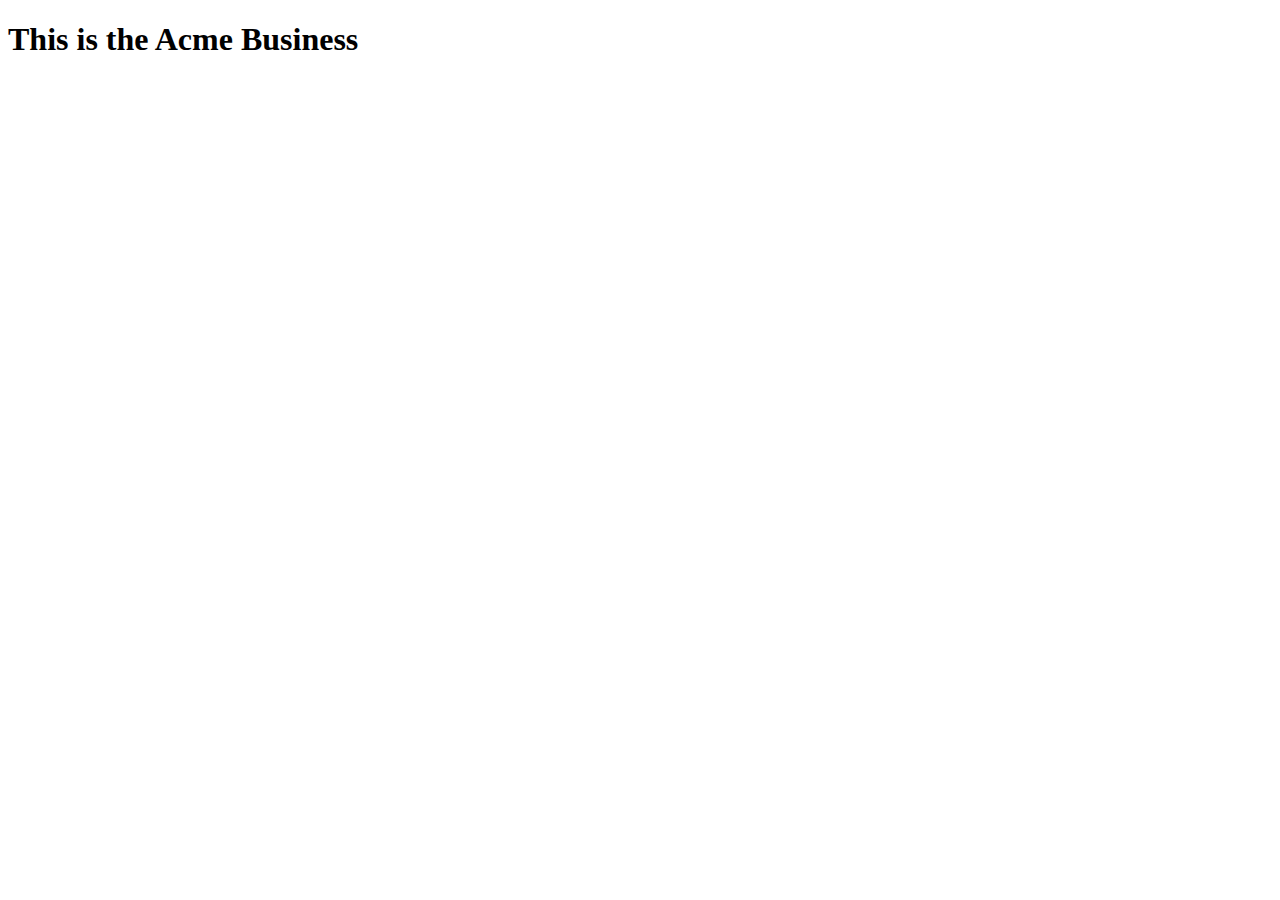
==== ACMEWebsite/index.html @ 0829db7e "Setup" ====
<!DOCTYPE html>
<html lang="en">
<head>
    <meta charset="UTF-8">
    <meta http-equiv="X-UA-Compatible" content="IE=edge">
    <meta name="viewport" content="width=device-width, initial-scale=1.0">
    <link rel="stylesheet" href="./css/styles.css">
    <title>Acme Business</title>
</head>
<body>
    <h1>This is the Acme Business</h1>
</body>
<script src="./javascript/scripts.js"></script>
</html>
---- ACMEWebsite/css/styles.css ----

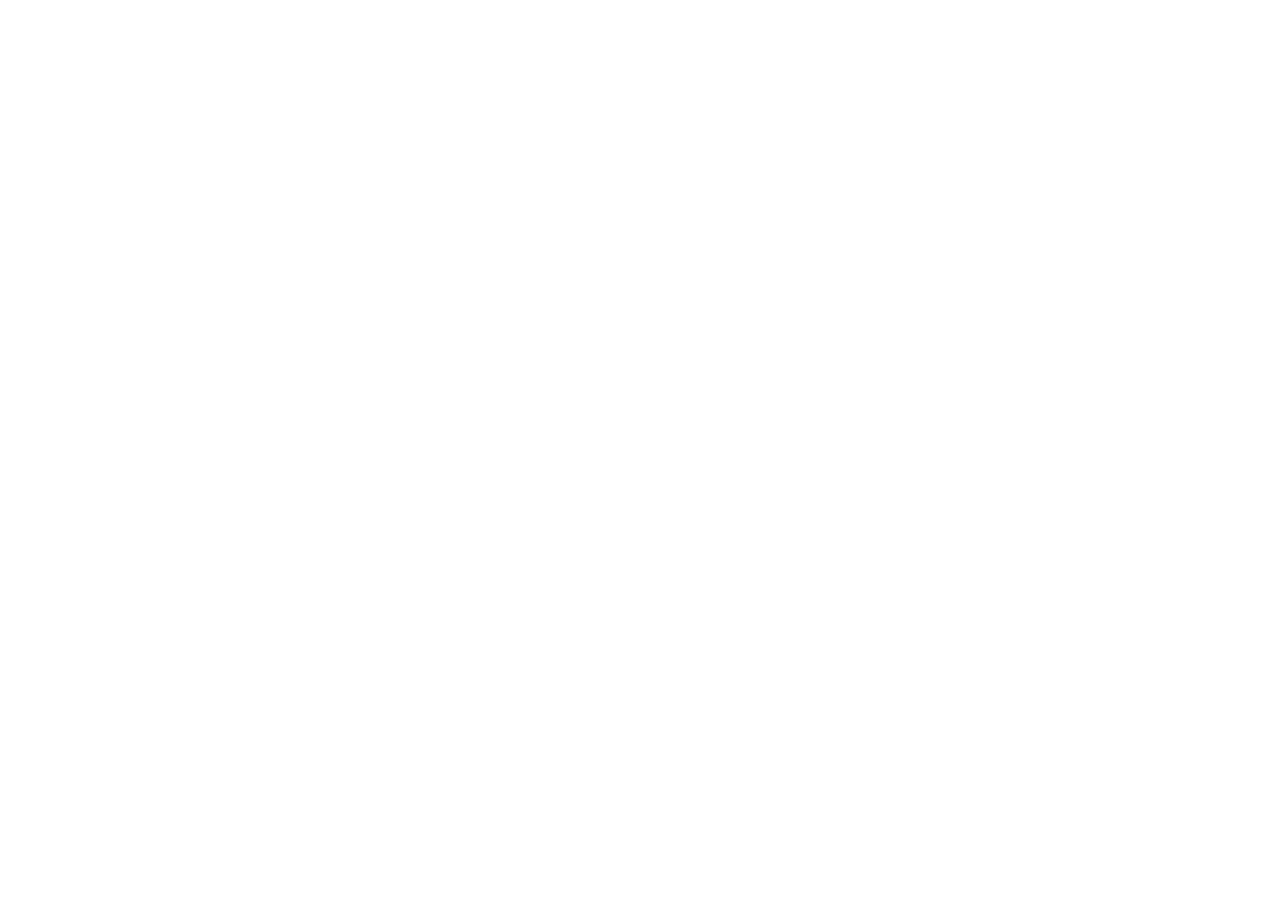
==== commit d5ee2cbe: "Setup for SEO" ====
--- a/ACMEWebsite/index.html
+++ b/ACMEWebsite/index.html
@@ -4,11 +4,19 @@
     <meta charset="UTF-8">
     <meta http-equiv="X-UA-Compatible" content="IE=edge">
     <meta name="viewport" content="width=device-width, initial-scale=1.0">
+    <meta name="description" content="Affordable and Professional Web Design company">
+    <meta name="keywords" content="web design, affordable web design, professional web design">
+    <meta name="author" content="Chaitu Maverick">
     <link rel="stylesheet" href="./css/styles.css">
+    <link rel="stylesheet" href="https://cdnjs.cloudflare.com/ajax/libs/font-awesome/5.15.2/css/all.min.css">
     <title>Acme Business</title>
 </head>
 <body>
-    <h1>This is the Acme Business</h1>
+
+    <!-- NavBar -->
+    <nav>
+
+    </nav>
 </body>
 <script src="./javascript/scripts.js"></script>
 </html>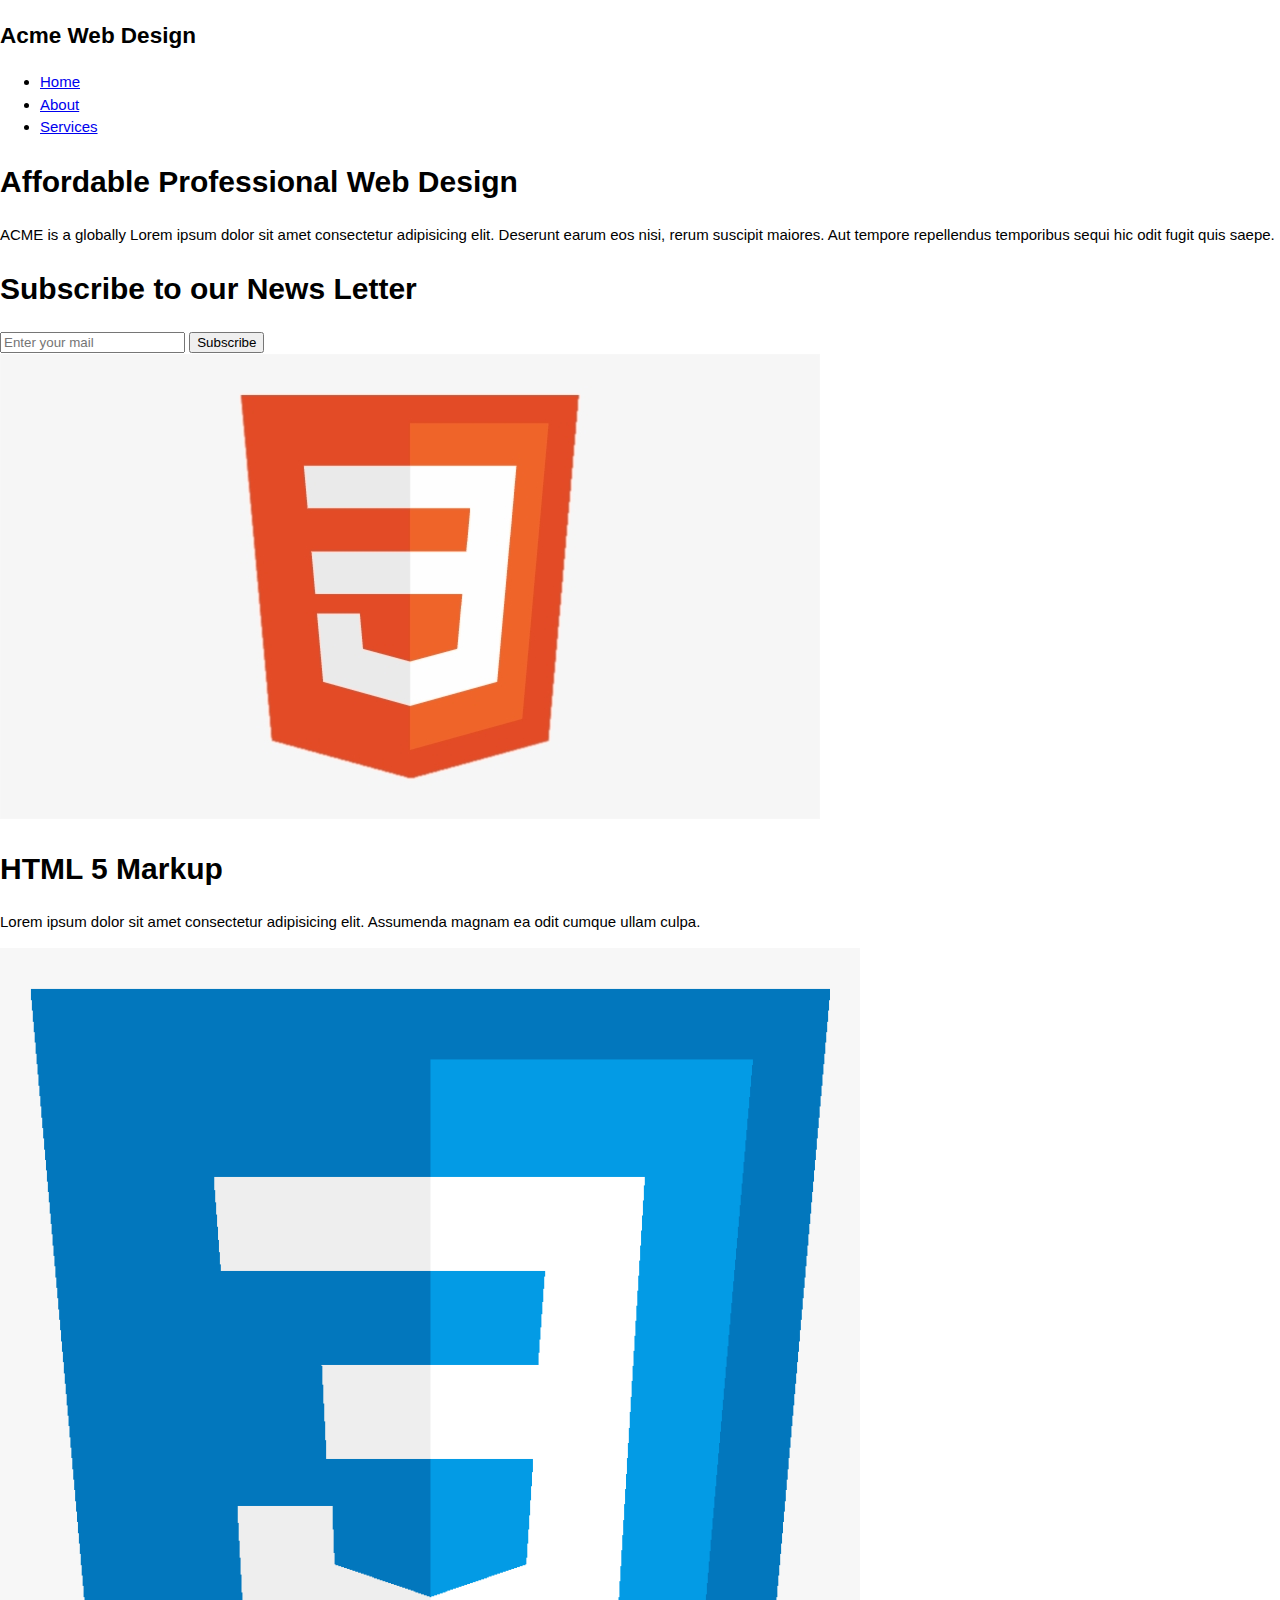
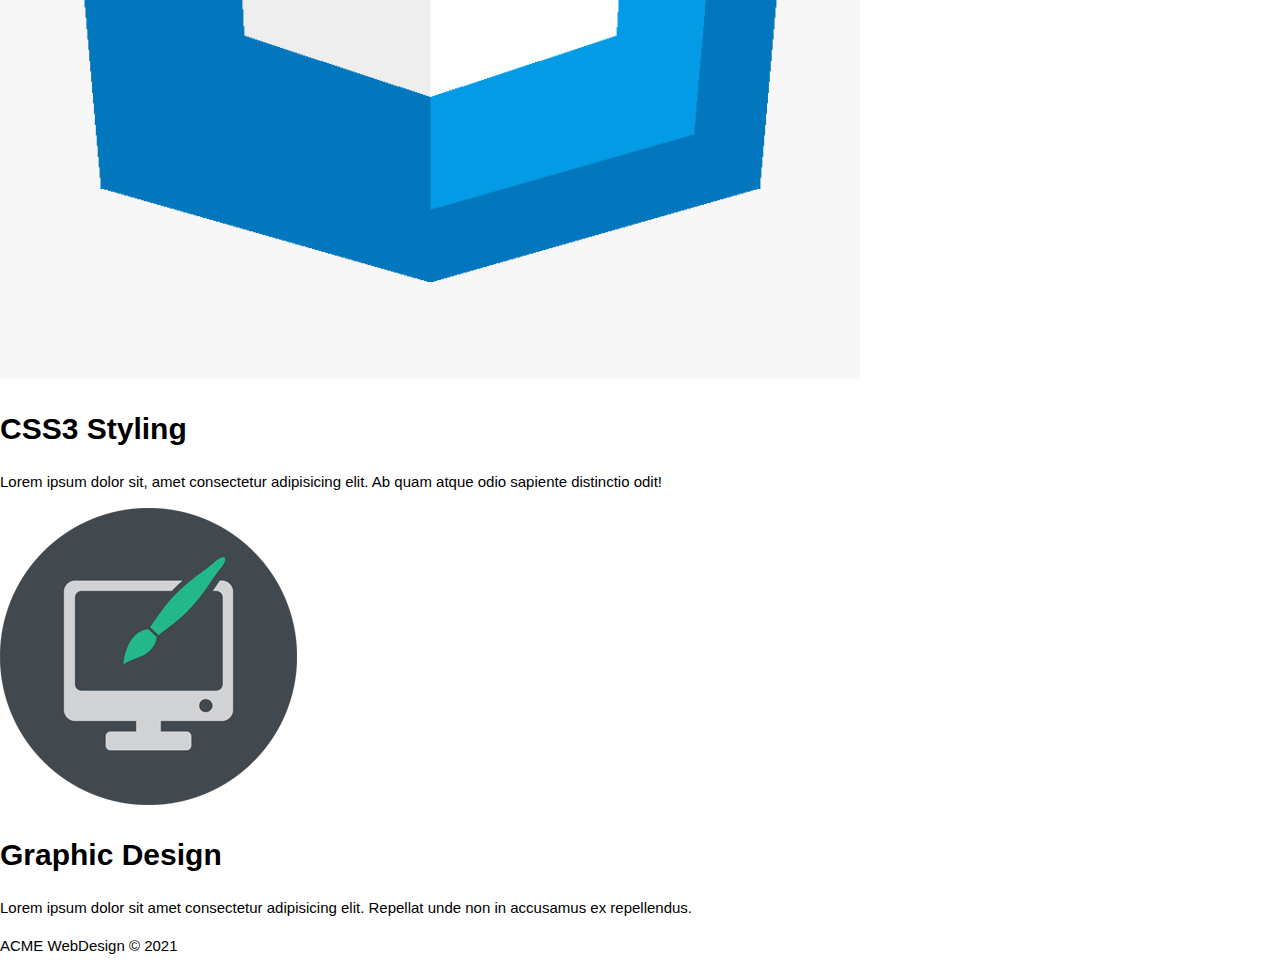
==== commit 3731cf36: "Finished markup" ====
--- a/ACMEWebsite/index.html
+++ b/ACMEWebsite/index.html
@@ -12,11 +12,74 @@
     <title>Acme Business</title>
 </head>
 <body>
+    <!-- Header -->
+    <header>
+        <div class="container">
 
-    <!-- NavBar -->
-    <nav>
+            <div id="branding">
+                <h2>Acme Web Design</h2>
+            </div>
 
-    </nav>
+            <!-- Nav for the menu items -->
+            <nav>
+                <ul>
+                    <li><a href="index.html">Home</a></li>
+                    <li><a href="about.html">About</a></li>
+                    <li><a href="services.html">Services</a></li>
+                </ul>
+            </nav>
+        </div>
+    </header>
+
+    <!-- Showcase -->
+    <section id="showcase">
+        <div class="container">
+            <h1>Affordable Professional Web Design</h1>
+            <p>ACME is a globally Lorem ipsum dolor sit amet consectetur adipisicing elit. Deserunt earum eos nisi, rerum suscipit maiores. Aut tempore repellendus temporibus sequi hic odit fugit quis saepe.</p>
+        </div>
+    </section>
+
+    <!-- News Letter -->
+    <section id="newsletter">
+        <div class="container">
+            <h1>Subscribe to our News Letter</h1>
+            <form action="">
+                <input type="email" placeholder="Enter your mail">
+                <button type="submit" class="button1">Subscribe</button>
+            </form>
+        </div>
+    </section>
+
+
+    <!-- Boxes to display the services -->
+    <section id="boxes">
+        <div class="container">
+            
+            <div id="box1" class="box">
+                <img src="./images/html.png" alt="">
+                <h1>HTML 5 Markup</h1>
+                <p>Lorem ipsum dolor sit amet consectetur adipisicing elit. Assumenda magnam ea odit cumque ullam culpa.</p>
+            </div>
+
+            <div id="box2" class="box">
+                <img src="./images/css.png" alt="">
+                <h1>CSS3 Styling</h1>
+                <p>Lorem ipsum dolor sit, amet consectetur adipisicing elit. Ab quam atque odio sapiente distinctio odit!</p>
+            </div>
+
+            <div id="box3" class="box">
+                <img src="./images/graphic.png" alt="">
+                <h1>Graphic Design</h1>
+                <p>Lorem ipsum dolor sit amet consectetur adipisicing elit. Repellat unde non in accusamus ex repellendus.</p>
+            </div>
+
+        </div>
+    </section>
+
+    <!-- Footer -->
+    <footer id="footer">
+        <p>ACME WebDesign &copy; 2021</p>
+    </footer>
 </body>
 <script src="./javascript/scripts.js"></script>
 </html>--- a/ACMEWebsite/css/styles.css
+++ b/ACMEWebsite/css/styles.css
@@ -1 +1,9 @@
+body {
+  font-family: Arial, Helvetica, sans-serif;
+  font-size: 15px;
+  line-height: 1.5;
+  margin: 0;
+  padding: 0;
 
+  /* font: 15px/1.5 Arial, Helvatica */
+}
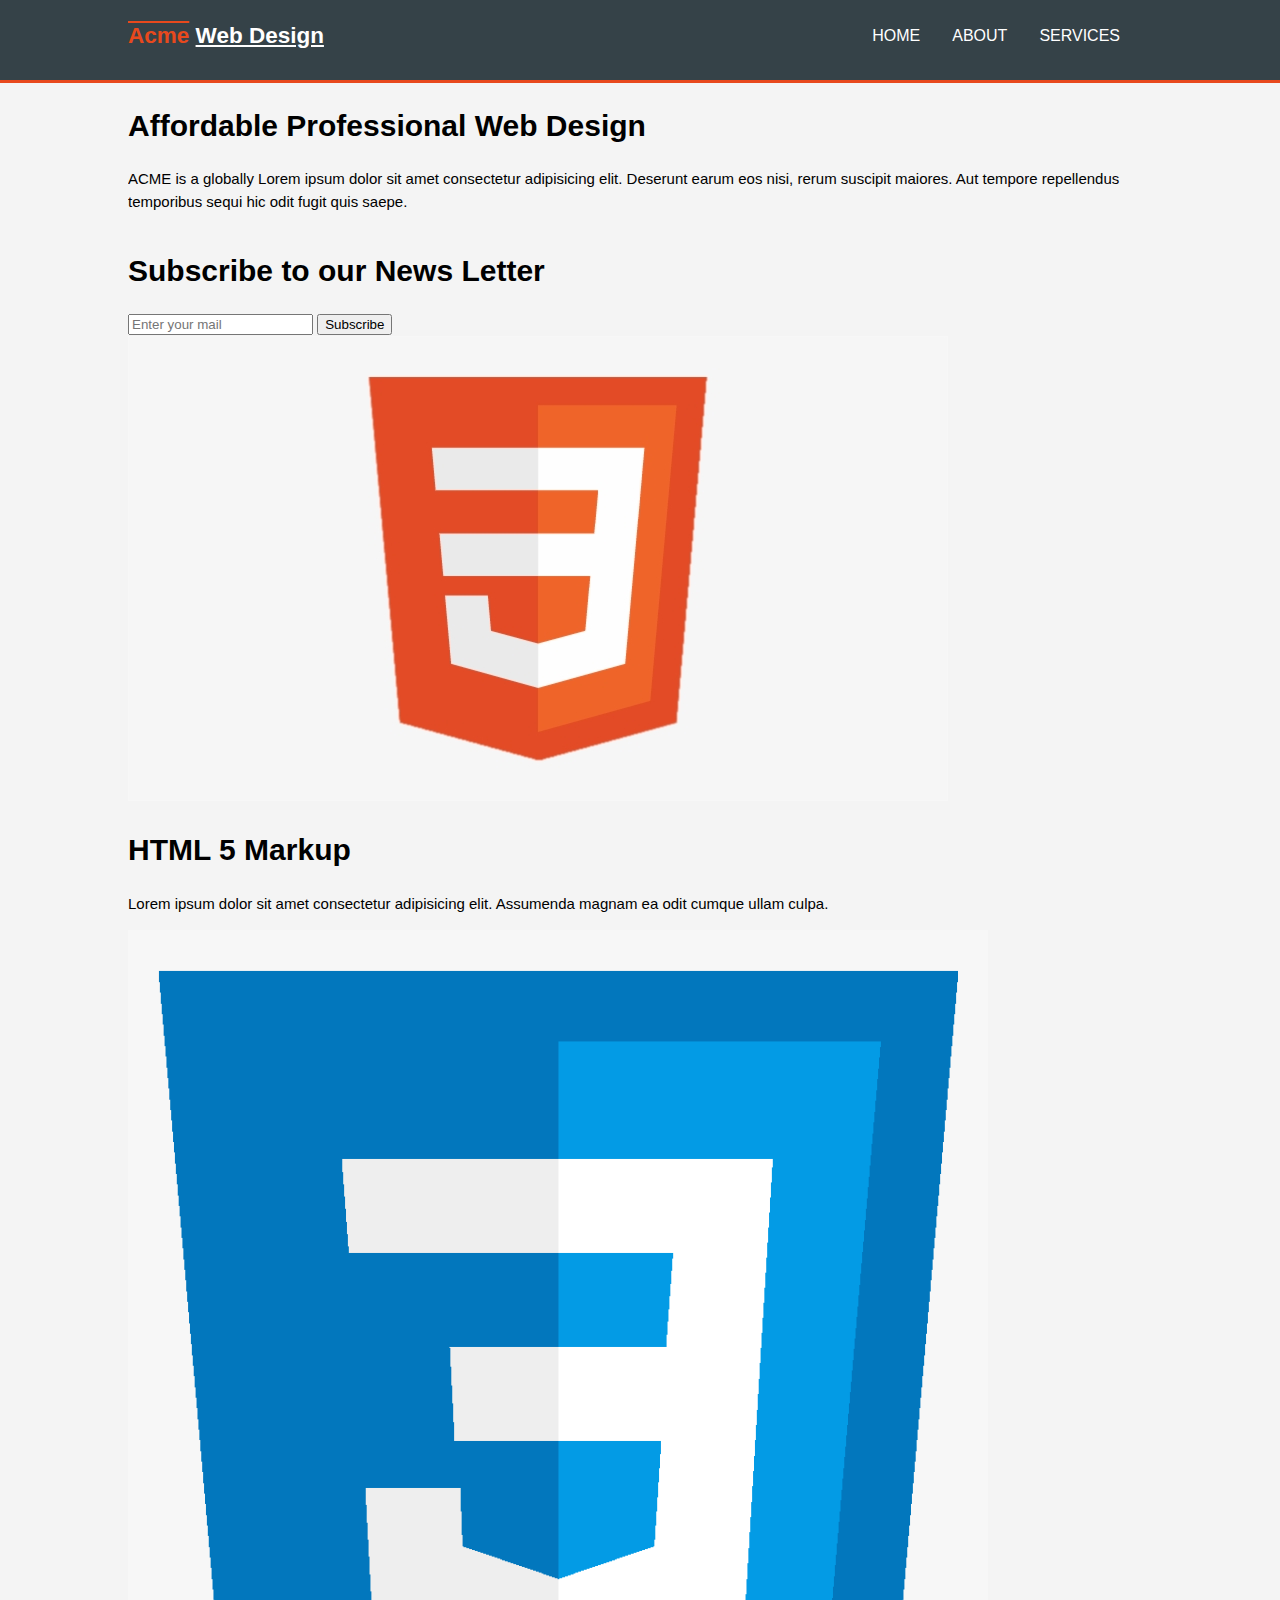
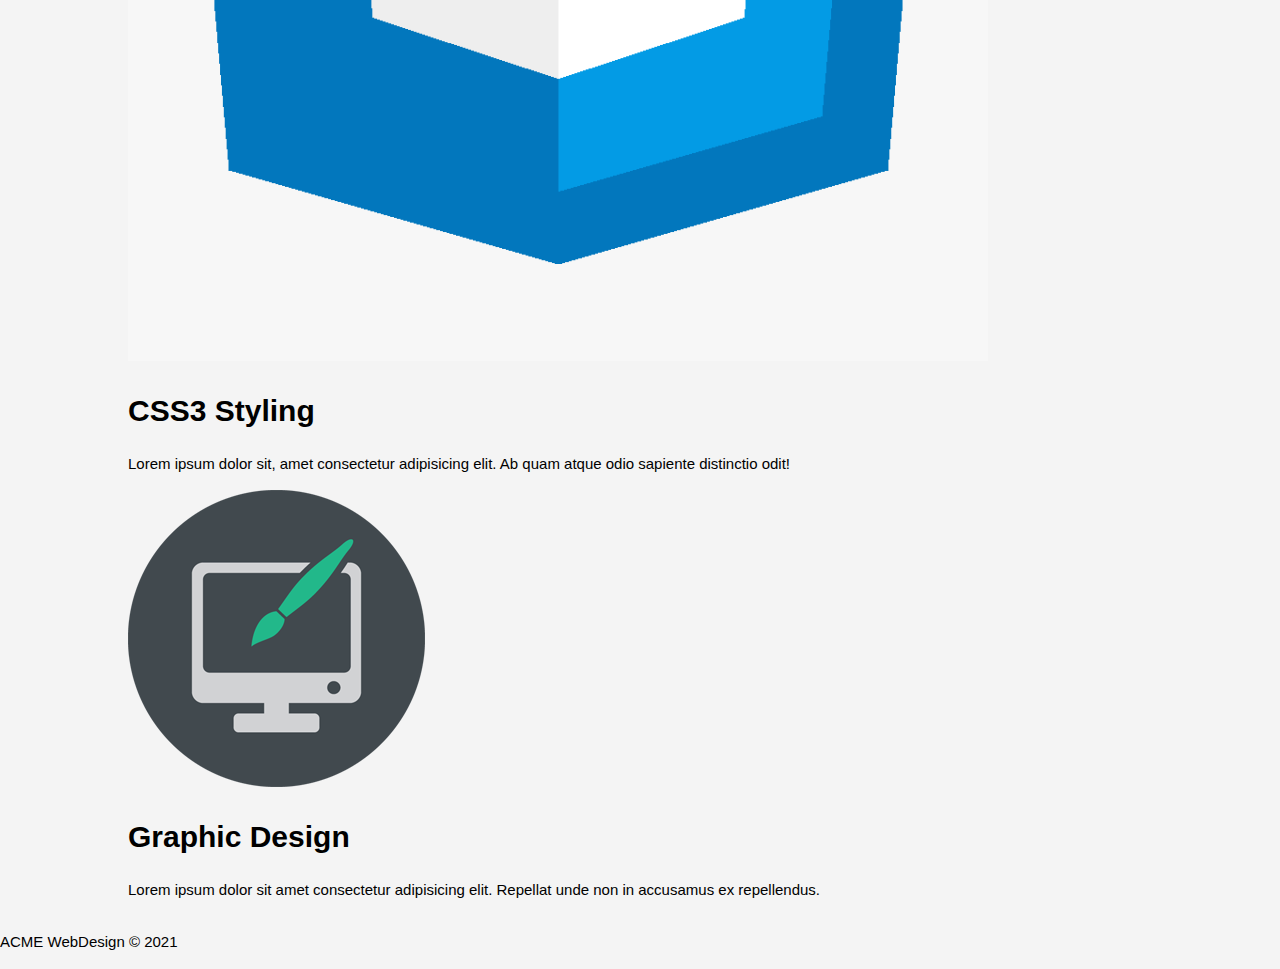
==== commit 9edc8813: "CSS: Header link hover styles" ====
--- a/ACMEWebsite/index.html
+++ b/ACMEWebsite/index.html
@@ -17,7 +17,7 @@
         <div class="container">
 
             <div id="branding">
-                <h2>Acme Web Design</h2>
+                <h2><span class="highlight">Acme</span> <span class="highlight2">Web Design</span></h2>
             </div>
 
             <!-- Nav for the menu items -->
--- a/ACMEWebsite/css/styles.css
+++ b/ACMEWebsite/css/styles.css
@@ -4,6 +4,68 @@
   line-height: 1.5;
   margin: 0;
   padding: 0;
+  background-color: #f4f4f4;
 
   /* font: 15px/1.5 Arial, Helvatica */
 }
+
+/* Global styles */
+.container {
+  width: 80%;
+  margin: 0 auto;
+  overflow: hidden;
+}
+
+/* By default ul will have some margin and padding */
+ul {
+  margin: 0;
+  padding: 0;
+}
+
+header {
+  background: #354248;
+  color: white;
+  min-height: 5rem;
+  border-bottom: 3px solid #e8491d;
+}
+
+header .highlight {
+  color: #e8491d;
+  text-decoration: overline;
+}
+
+header .highlight2 {
+  text-decoration: underline;
+}
+
+header a {
+  color: white;
+  text-decoration: none;
+  text-transform: uppercase;
+  font-size: 1rem;
+}
+
+header a:hover {
+  color: #cccccc;
+  font-weight: bold;
+}
+
+header .container {
+  display: flex;
+  align-items: center;
+  justify-content: center;
+  text-align: center;
+}
+
+header nav {
+  margin-left: auto;
+}
+
+header ul {
+  list-style: none;
+  display: flex;
+}
+
+header li {
+  margin-right: 2rem;
+}
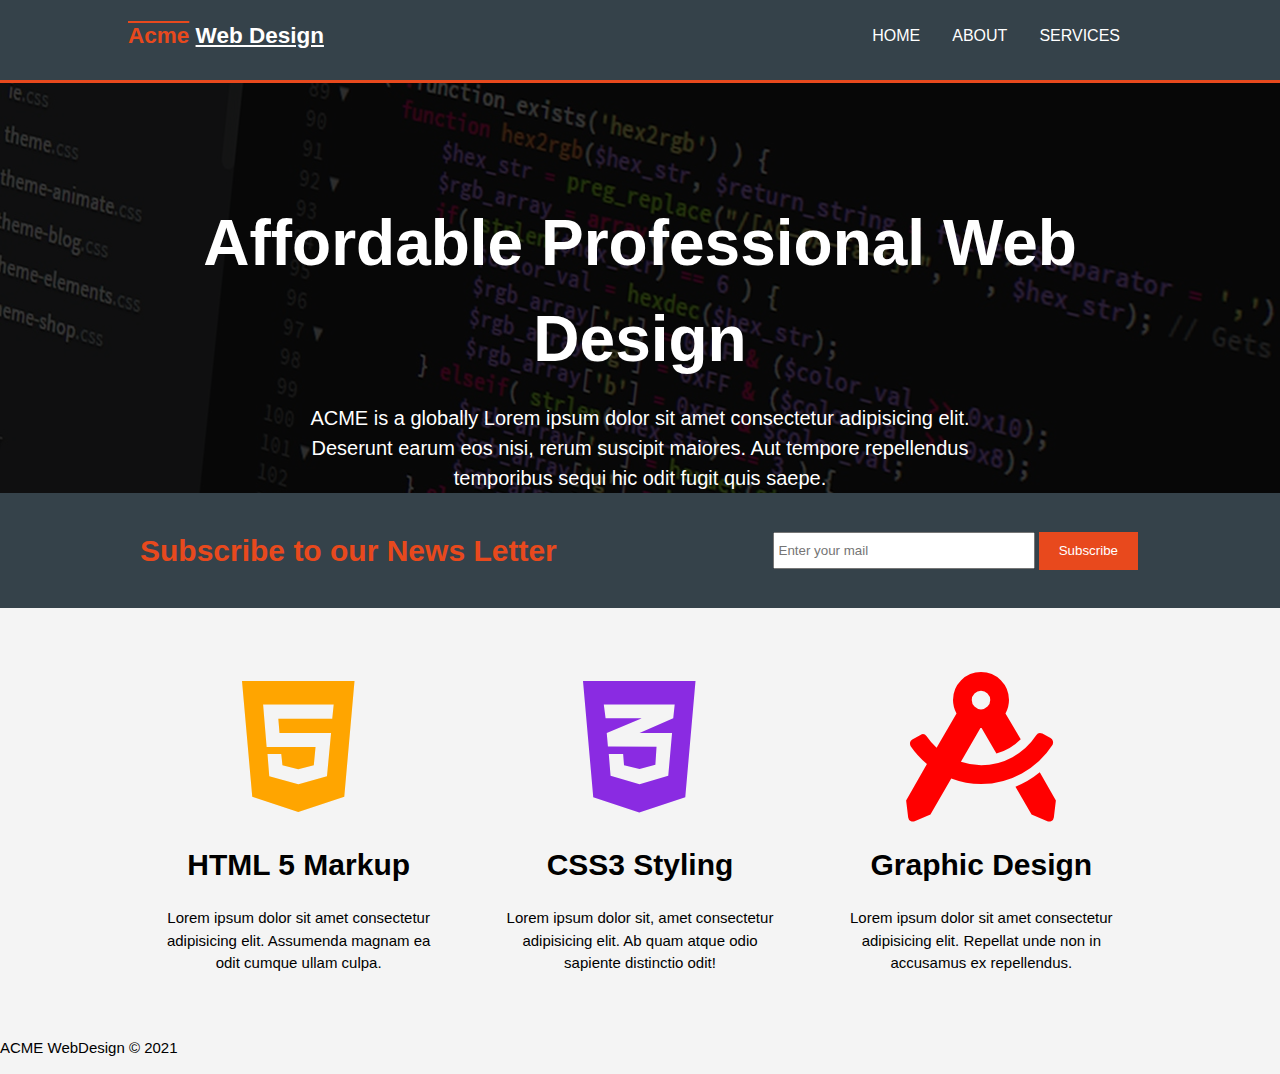
==== commit e5538537: "CSS: Boxes styles" ====
--- a/ACMEWebsite/index.html
+++ b/ACMEWebsite/index.html
@@ -56,19 +56,19 @@
         <div class="container">
             
             <div id="box1" class="box">
-                <img src="./images/html.png" alt="">
+                <i class="fab fa-html5 fa-10x hcolor"></i>
                 <h1>HTML 5 Markup</h1>
                 <p>Lorem ipsum dolor sit amet consectetur adipisicing elit. Assumenda magnam ea odit cumque ullam culpa.</p>
             </div>
 
             <div id="box2" class="box">
-                <img src="./images/css.png" alt="">
+                <i class="fab fa-css3-alt fa-10x ccolor"></i>
                 <h1>CSS3 Styling</h1>
                 <p>Lorem ipsum dolor sit, amet consectetur adipisicing elit. Ab quam atque odio sapiente distinctio odit!</p>
             </div>
 
             <div id="box3" class="box">
-                <img src="./images/graphic.png" alt="">
+                <i class="fas fa-drafting-compass fa-10x gcolor"></i>
                 <h1>Graphic Design</h1>
                 <p>Lorem ipsum dolor sit amet consectetur adipisicing elit. Repellat unde non in accusamus ex repellendus.</p>
             </div>
--- a/ACMEWebsite/css/styles.css
+++ b/ACMEWebsite/css/styles.css
@@ -22,8 +22,18 @@
   padding: 0;
 }
 
+.button1 {
+  background: #e8491d;
+  color: white;
+  border: none;
+  height: 38px;
+  padding: 0 20px;
+  margin-right: 2px;
+}
+
+/* Header */
 header {
-  background: #354248;
+  background: #35424a;
   color: white;
   min-height: 5rem;
   border-bottom: 3px solid #e8491d;
@@ -46,8 +56,10 @@
 }
 
 header a:hover {
-  color: #cccccc;
-  font-weight: bold;
+  color: red;
+  /* font-weight: bold; */
+  padding-bottom: 2px;
+  border-bottom: 2px solid red;
 }
 
 header .container {
@@ -69,3 +81,90 @@
 header li {
   margin-right: 2rem;
 }
+
+/* Showcase */
+#showcase {
+  min-height: 400px;
+  background: url("../images/codefinal.jpg") no-repeat 0 -350px;
+  text-align: center;
+  color: white;
+  position: relative;
+}
+
+/* To bring the H1 and P to upside */
+#showcase .container > * {
+  position: relative;
+  z-index: 2;
+}
+
+/* Adding the overlays for the showcase */
+/* https://www.youtube.com/watch?v=eIngNHvWQwk */
+#showcase::after {
+  content: "";
+  position: absolute;
+  left: 0;
+  top: 0;
+  background: rgba(0, 0, 0, 0.79);
+  width: 100%;
+  height: 100%;
+}
+
+#showcase h1 {
+  margin-top: 7rem;
+  margin-bottom: 1rem;
+  font-size: 4rem;
+}
+
+#showcase p {
+  font-size: 20px;
+  width: 70%;
+  margin: auto;
+}
+
+/* News Letter */
+#newsletter {
+  background: #35424a;
+  color: #e8491d;
+  padding: 15px;
+}
+
+#newsletter .container {
+  display: flex;
+  align-items: center;
+}
+
+#newsletter form {
+  margin-left: auto;
+}
+
+#newsletter input[type="email"] {
+  padding: 4px;
+  width: 250px;
+  height: 25px;
+}
+
+/* Boxes */
+#boxes {
+  margin-top: 2rem;
+}
+#boxes .box {
+  width: 33%;
+  margin: 2rem;
+  text-align: center;
+}
+
+#boxes .container {
+  display: flex;
+}
+
+.hcolor {
+  color: orange;
+}
+
+.ccolor {
+  color: blueviolet;
+}
+
+.gcolor {
+  color: red;
+}
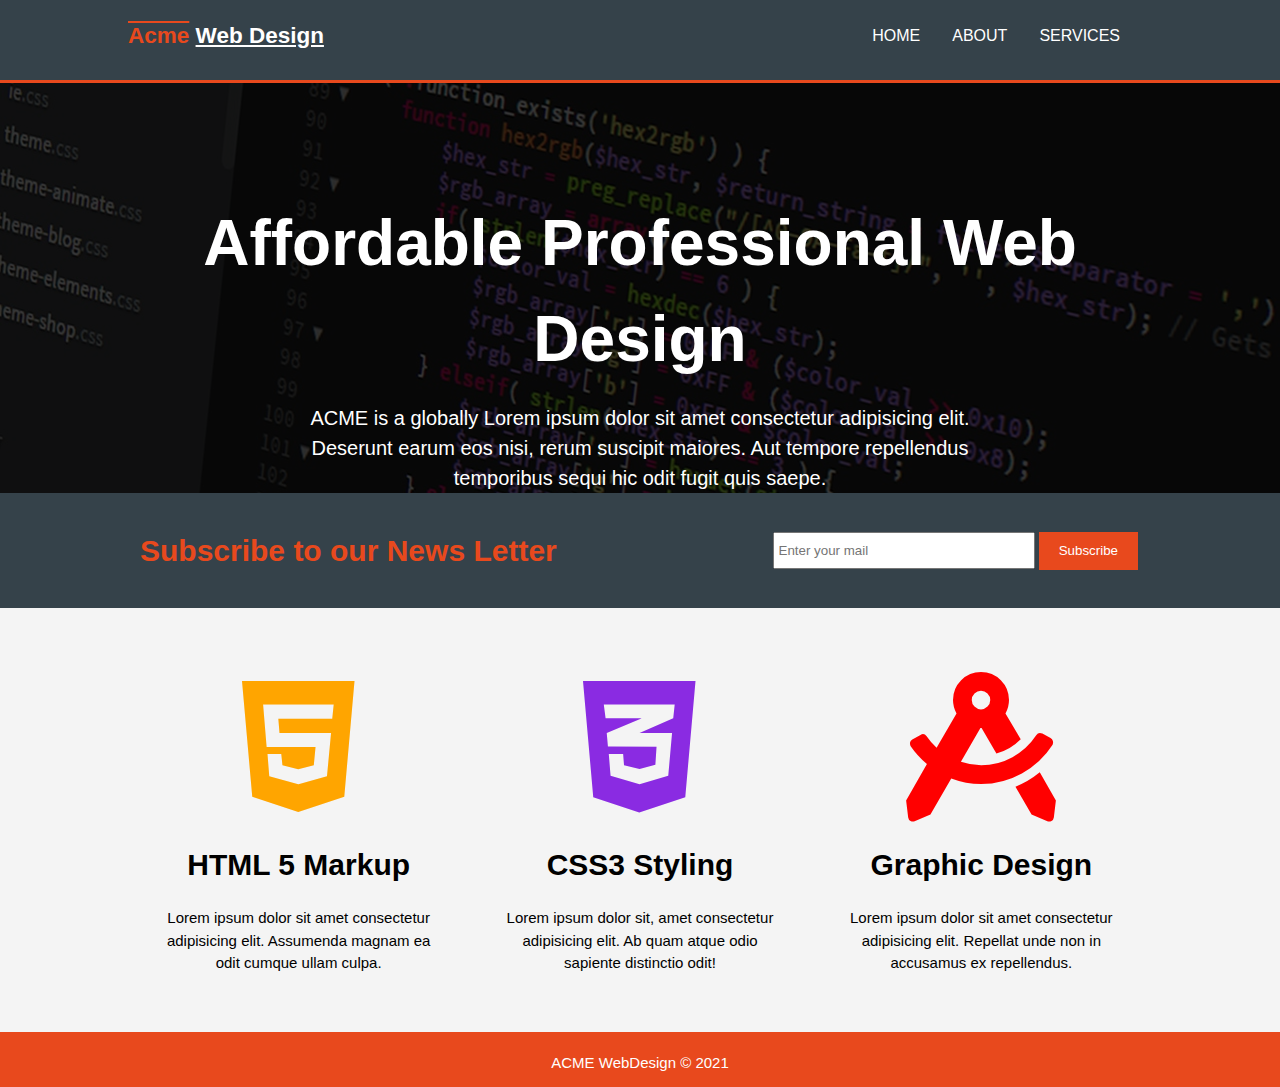
==== commit 0a752235: "CSS: About page" ====
--- a/ACMEWebsite/index.html
+++ b/ACMEWebsite/index.html
@@ -9,7 +9,7 @@
     <meta name="author" content="Chaitu Maverick">
     <link rel="stylesheet" href="./css/styles.css">
     <link rel="stylesheet" href="https://cdnjs.cloudflare.com/ajax/libs/font-awesome/5.15.2/css/all.min.css">
-    <title>Acme Business</title>
+    <title>Acme Business | Welcome</title>
 </head>
 <body>
     <!-- Header -->
--- a/ACMEWebsite/css/styles.css
+++ b/ACMEWebsite/css/styles.css
@@ -56,7 +56,7 @@
 }
 
 header a:hover {
-  color: red;
+  color: #e8491d;
   /* font-weight: bold; */
   padding-bottom: 2px;
   border-bottom: 2px solid red;
@@ -147,6 +147,7 @@
 #boxes {
   margin-top: 2rem;
 }
+
 #boxes .box {
   width: 33%;
   margin: 2rem;
@@ -168,3 +169,28 @@
 .gcolor {
   color: red;
 }
+
+/* About.html */
+#main-col {
+  float: left;
+  width: 60%;
+}
+
+aside#sidebar {
+  float: right;
+  width: 30%;
+  margin-top: 10px;
+  padding: 20px;
+  background: #35424a;
+  color: white;
+}
+
+/* Footer */
+footer {
+  height: 50px;
+  background: #e8491d;
+  color: white;
+  text-align: center;
+  margin-top: 10px;
+  padding-top: 5px;
+}
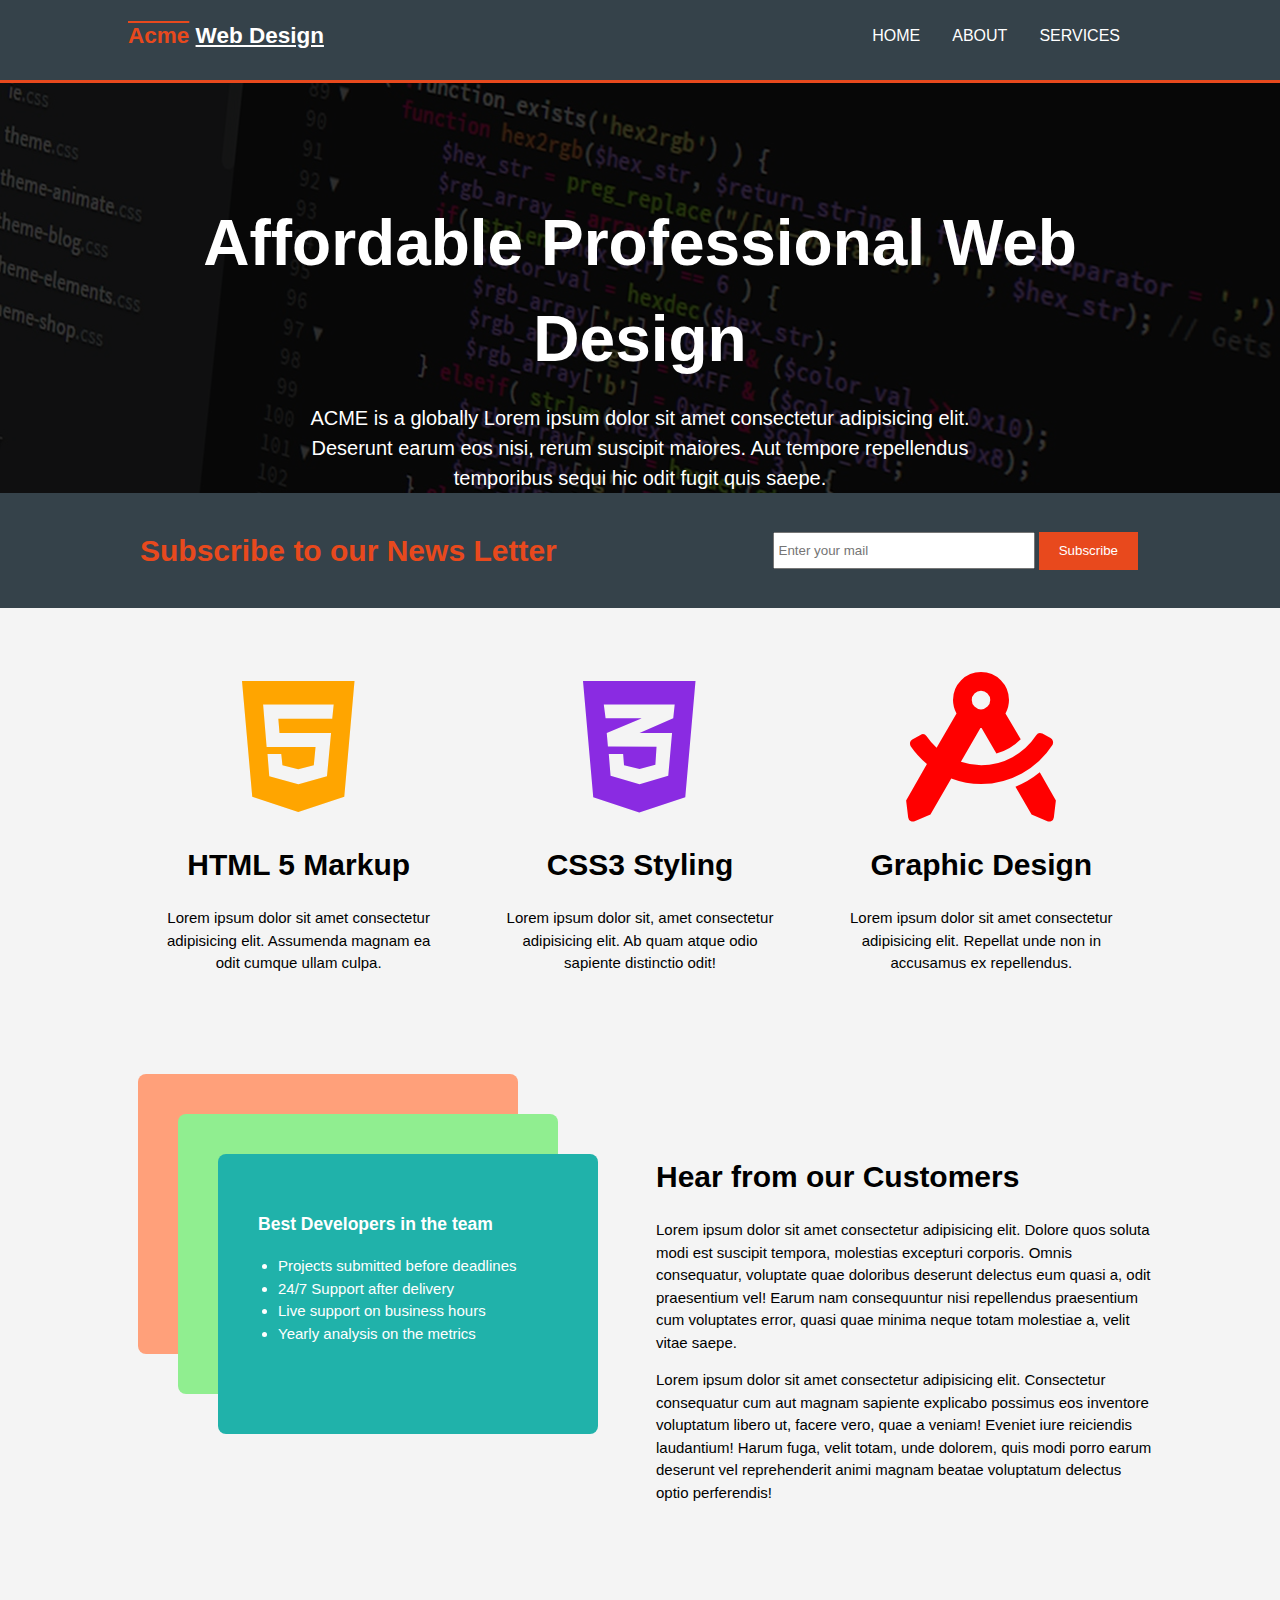
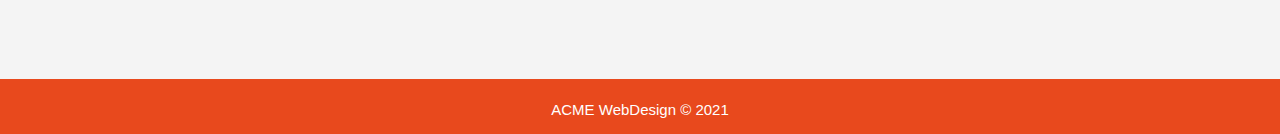
==== commit 08e90209: "Experimental CSS for Cards Positioning" ====
--- a/ACMEWebsite/index.html
+++ b/ACMEWebsite/index.html
@@ -76,6 +76,35 @@
         </div>
     </section>
 
+    <!-- Customer voices -->
+    <section id="reviews">
+        <div id="customerreviews">
+
+            <div class="content-top">
+                <div class="card card1"></div>
+
+                <div class="card card2"></div>
+
+                <div class="card card3">
+                    <h3>Best Developers in the team</h3>
+                    <ul>
+                        <li>Projects submitted before deadlines</li>
+                        <li>24/7 Support after delivery</li>
+                        <li>Live support on business hours</li>
+                        <li>Yearly analysis on the metrics</li>
+                    </ul>
+                </div>
+            </div>
+
+            <div class="content-bottom">
+                <h1>Hear from our Customers</h1>
+                <p>Lorem ipsum dolor sit amet consectetur adipisicing elit. Dolore quos soluta modi est suscipit tempora, molestias excepturi corporis. Omnis consequatur, voluptate quae doloribus deserunt delectus eum quasi a, odit praesentium vel! Earum nam consequuntur nisi repellendus praesentium cum voluptates error, quasi quae minima neque totam molestiae a, velit vitae saepe.</p>
+                <p>Lorem ipsum dolor sit amet consectetur adipisicing elit. Consectetur consequatur cum aut magnam sapiente explicabo possimus eos inventore voluptatum libero ut, facere vero, quae a veniam! Eveniet iure reiciendis laudantium! Harum fuga, velit totam, unde dolorem, quis modi porro earum deserunt vel reprehenderit animi magnam beatae voluptatum delectus optio perferendis!</p>
+            </div>
+
+        </div>
+    </section>
+
     <!-- Footer -->
     <footer id="footer">
         <p>ACME WebDesign &copy; 2021</p>
--- a/ACMEWebsite/css/styles.css
+++ b/ACMEWebsite/css/styles.css
@@ -185,12 +185,142 @@
   color: white;
 }
 
+/* Services.html */
+#main-col ul {
+  list-style: none;
+}
+#main-col ul li {
+  background: lightgray;
+  margin-bottom: 20px;
+  padding: 20px;
+}
+
+aside#sidebar .quote label,
+aside#sidebar .quote input {
+  margin: 10px;
+}
+
 /* Footer */
 footer {
   height: 50px;
   background: #e8491d;
   color: white;
   text-align: center;
+  margin-top: 10rem;
+  padding-top: 5px;
+}
+
+/* Media Queries */
+@media (max-width: 768px) {
+  .button1 {
+    margin-top: 10px;
+    text-align: center;
+  }
+  header .container {
+    display: block;
+  }
+
+  header nav ul li {
+    text-align: center;
+    margin: auto;
+  }
+
+  #newsletter .container {
+    display: block;
+    text-align: center;
+  }
+
+  #newsletter .container input,
+  #newsletter .container button {
+    width: 100%;
+  }
+
+  #boxes .container {
+    display: block;
+  }
+
+  #boxes .box {
+    width: 100%;
+    margin: auto;
+    text-align: center;
+  }
+
+  #main-col {
+    width: 90%;
+    margin: auto;
+  }
+
+  aside#sidebar {
+    float: left;
+    width: 90%;
+    padding: 10px;
+  }
+}
+
+/* Experimental CSS */
+#reviews {
+  visibility: visible;
+}
+
+.card {
+  width: 300px;
+  height: 200px;
+  color: white;
+  margin: 10px;
+  padding: 40px;
+  border-radius: 8px;
+}
+
+.card:hover {
+  box-shadow: inset 40px 40px 180px #000000, inset -40px -40px 180px #000000;
+}
+
+.card ul {
+  margin-left: 20px;
+}
+
+.card1 {
+  background: lightgreen;
+  position: absolute;
+  top: 40px;
+  left: 40px;
+}
+
+.card2 {
+  background: lightsalmon;
+}
+
+.card3 {
+  background: lightseagreen;
+  position: absolute;
+  top: 80px;
+  left: 80px;
+}
+
+#customerreviews {
+  display: flex;
+  width: 80%;
+  margin: 2rem auto;
+}
+
+.content-top {
+  position: relative;
   margin-top: 10px;
-  padding-top: 5px;
-}
+}
+
+.content-bottom {
+  margin-left: 8rem;
+  margin-top: 5rem;
+}
+
+/* Media Queries */
+@media (max-width: 1100px) {
+  #customerreviews {
+    display: block;
+  }
+
+  .content-bottom {
+    margin-top: 8rem;
+    margin-left: 0;
+  }
+}
